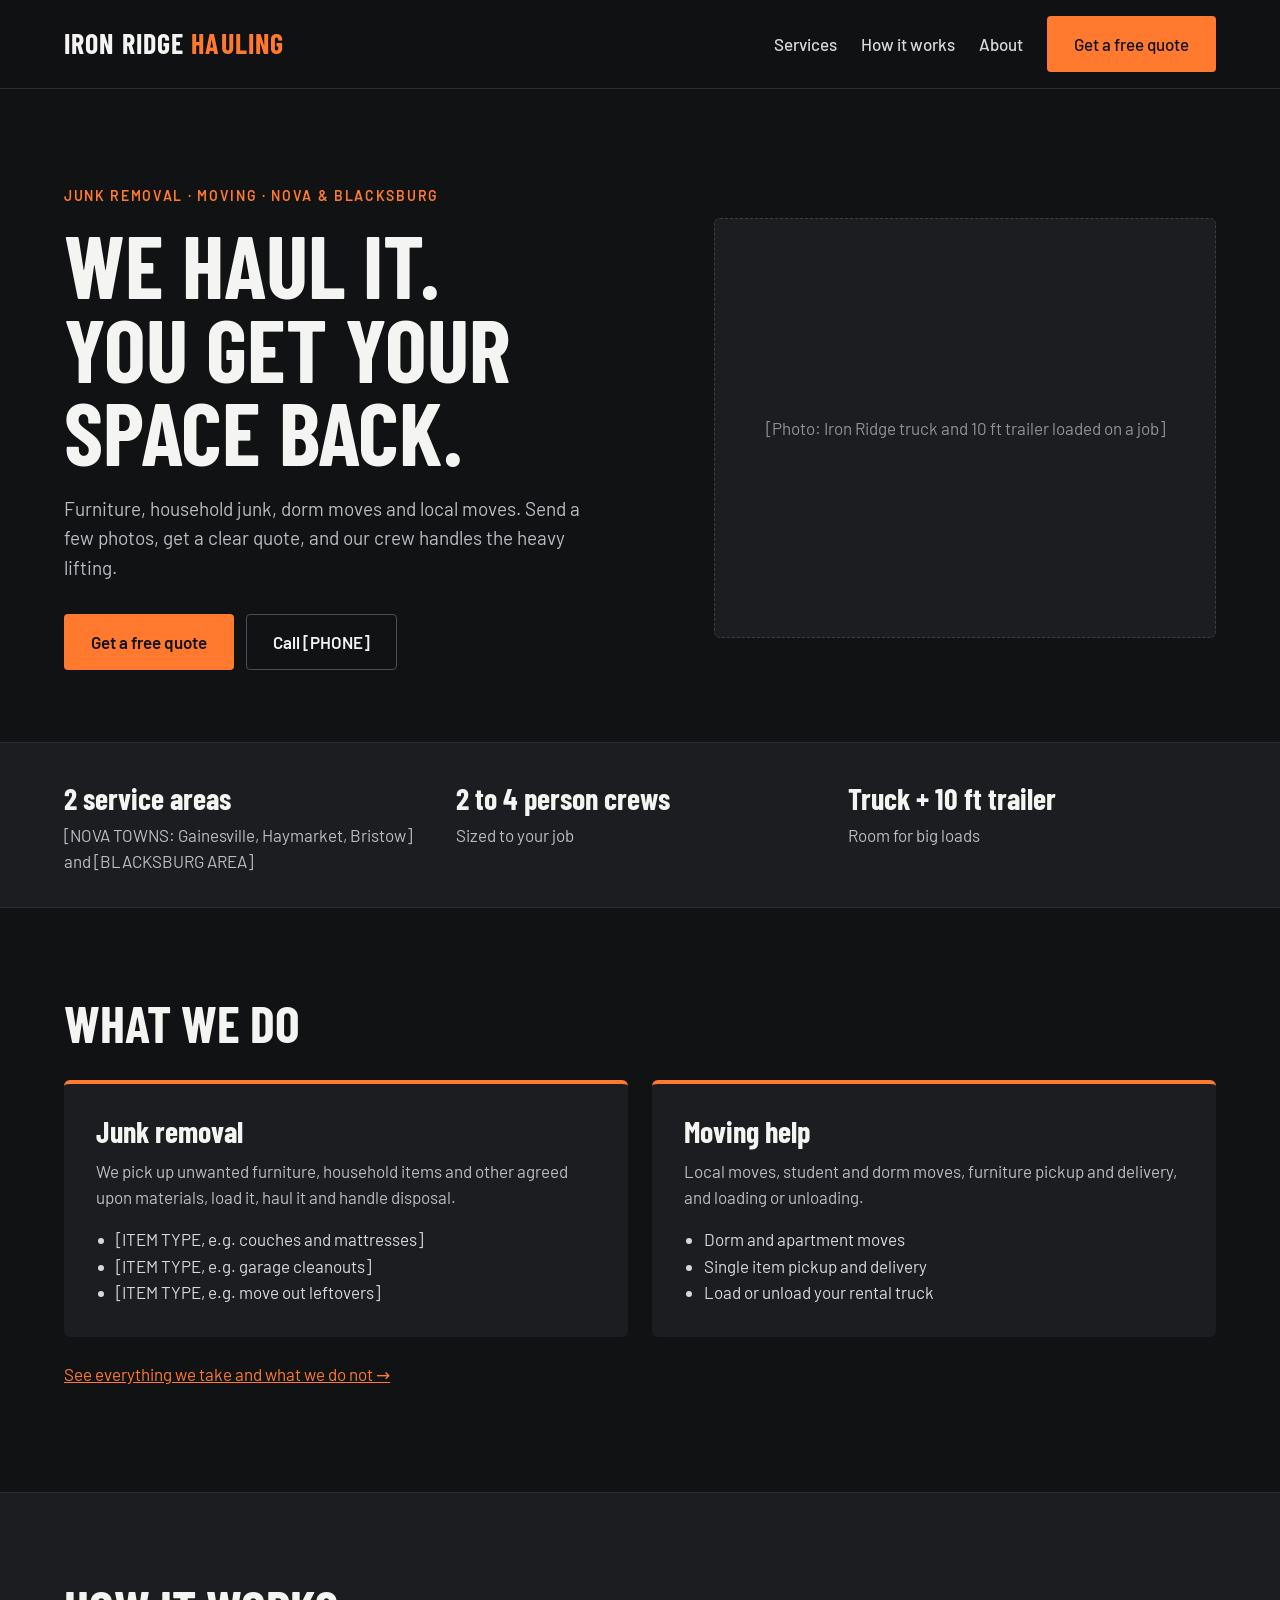
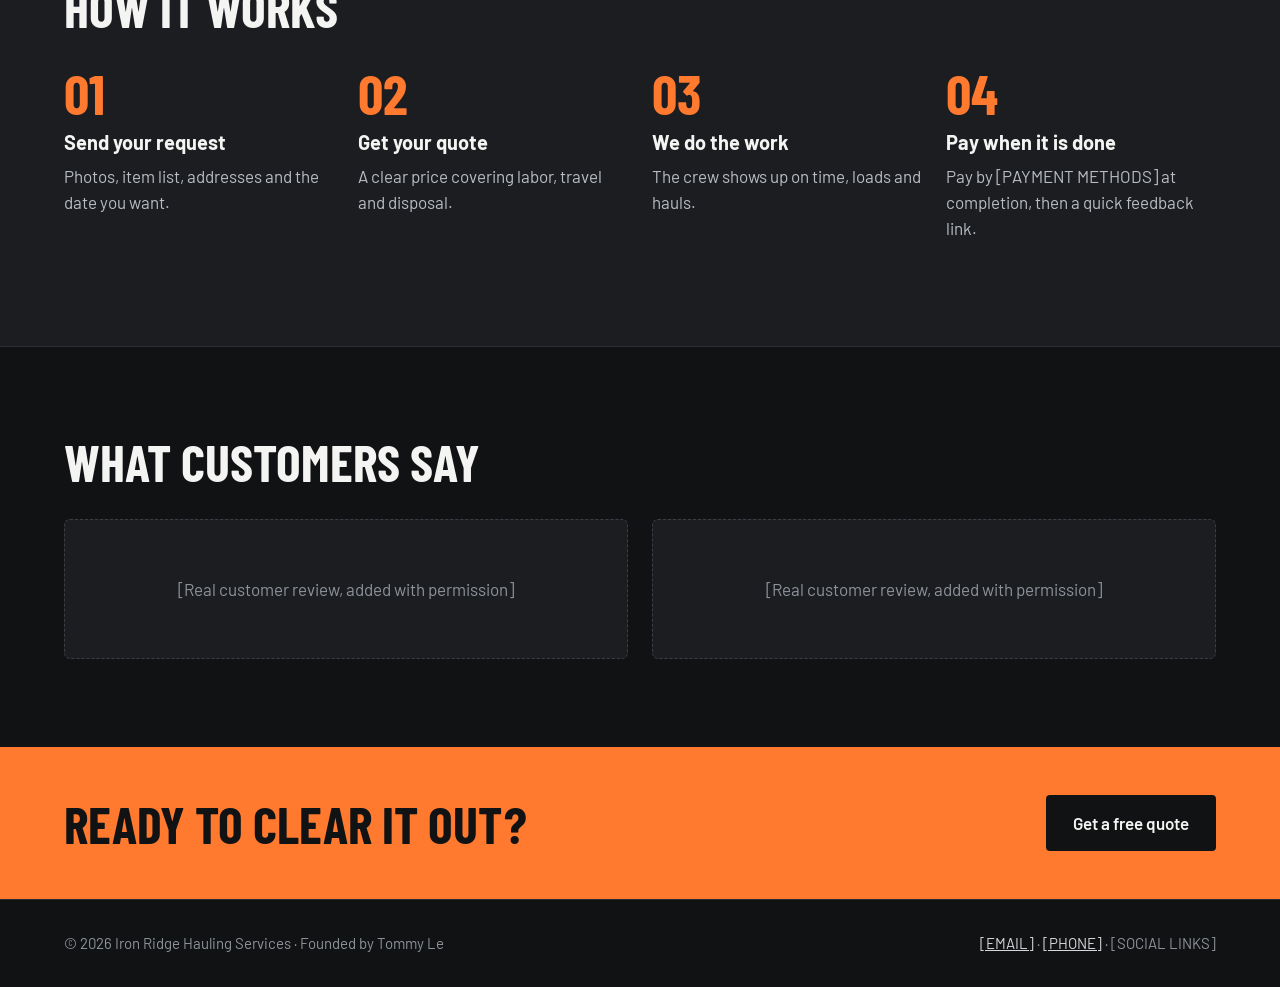
==== index.html @ e2ae2b60 "Initial Iron Ridge site" ====
<!doctype html>
<html lang="en">
<head>
  <meta charset="utf-8">
  <meta name="viewport" content="width=device-width, initial-scale=1">
  <title>Iron Ridge Hauling Services | Junk Removal and Moving</title>
  <meta name="description" content="Junk removal and moving help in Northern Virginia and Blacksburg. Send photos, get a clear quote, and let our crew handle the heavy lifting.">
  <link rel="preconnect" href="https://fonts.googleapis.com">
  <link rel="preconnect" href="https://fonts.gstatic.com" crossorigin>
  <link rel="stylesheet" href="https://fonts.googleapis.com/css2?family=Barlow+Condensed:wght@600;700&family=Barlow:wght@400;500;600&display=swap">
  <link rel="stylesheet" href="css/styles.css">
  <!-- ANALYTICS: paste the Cloudflare Web Analytics or Google Analytics snippet here on every page -->
</head>
<body>
<a class="skip" href="#main">Skip to content</a>
<header class="site-header">
  <div class="container">
    <a class="logo" href="index.html">IRON RIDGE <span>HAULING</span></a>
    <button class="nav-toggle" aria-expanded="false" aria-controls="site-nav">Menu</button>
    <nav class="site-nav" id="site-nav" aria-label="Main">
      <a href="services.html">Services</a>
      <a href="index.html#how">How it works</a>
      <a href="about.html">About</a>
      <a class="btn btn-primary" href="quote.html">Get a free quote</a>
    </nav>
  </div>
</header>

<main id="main">
  <section class="hero">
    <div class="container">
      <div class="hero-copy">
        <div class="eyebrow">Junk removal · Moving · NoVA &amp; Blacksburg</div>
        <h1>We haul it.<br>You get your space back.</h1>
        <p>Furniture, household junk, dorm moves and local moves. Send a few photos, get a clear quote, and our crew handles the heavy lifting.</p>
        <div class="btn-row">
          <a class="btn btn-primary" href="quote.html">Get a free quote</a>
          <a class="btn btn-ghost" href="tel:[PHONE]">Call [PHONE]</a>
        </div>
      </div>
      <div class="hero-media">
        <!-- Replace with <img src="images/hero.jpg" alt="Iron Ridge truck and trailer loaded on a job"> -->
        <div class="placeholder">[Photo: Iron Ridge truck and 10 ft trailer loaded on a job]</div>
      </div>
    </div>
  </section>

  <section class="section alt" aria-label="At a glance" style="padding:0">
    <div class="container"><div class="stats">
      <div><div class="stat-title">2 service areas</div><div class="muted">[NOVA TOWNS: Gainesville, Haymarket, Bristow] and [BLACKSBURG AREA]</div></div>
      <div><div class="stat-title">2 to 4 person crews</div><div class="muted">Sized to your job</div></div>
      <div><div class="stat-title">Truck + 10 ft trailer</div><div class="muted">Room for big loads</div></div>
    </div></div>
  </section>

  <section class="section" id="services">
    <div class="container">
      <h2>What we do</h2>
      <div class="grid-2">
        <div class="card">
          <h3>Junk removal</h3>
          <p class="muted">We pick up unwanted furniture, household items and other agreed upon materials, load it, haul it and handle disposal.</p>
          <ul><li>[ITEM TYPE, e.g. couches and mattresses]</li><li>[ITEM TYPE, e.g. garage cleanouts]</li><li>[ITEM TYPE, e.g. move out leftovers]</li></ul>
        </div>
        <div class="card">
          <h3>Moving help</h3>
          <p class="muted">Local moves, student and dorm moves, furniture pickup and delivery, and loading or unloading.</p>
          <ul><li>Dorm and apartment moves</li><li>Single item pickup and delivery</li><li>Load or unload your rental truck</li></ul>
        </div>
      </div>
      <p style="margin-top:24px"><a href="services.html">See everything we take and what we do not →</a></p>
    </div>
  </section>

  <section class="section alt" id="how">
    <div class="container">
      <h2>How it works</h2>
      <div class="grid-4">
        <div class="step"><div class="step-num">01</div><h3>Send your request</h3><p>Photos, item list, addresses and the date you want.</p></div>
        <div class="step"><div class="step-num">02</div><h3>Get your quote</h3><p>A clear price covering labor, travel and disposal.</p></div>
        <div class="step"><div class="step-num">03</div><h3>We do the work</h3><p>The crew shows up on time, loads and hauls.</p></div>
        <div class="step"><div class="step-num">04</div><h3>Pay when it is done</h3><p>Pay by [PAYMENT METHODS] at completion, then a quick feedback link.</p></div>
      </div>
    </div>
  </section>

  <section class="section" id="reviews">
    <div class="container">
      <h2>What customers say</h2>
      <div class="grid-2">
        <div class="placeholder" style="min-height:140px">[Real customer review, added with permission]</div>
        <div class="placeholder" style="min-height:140px">[Real customer review, added with permission]</div>
      </div>
    </div>
  </section>

  <section class="cta-band">
    <div class="container">
      <h2>Ready to clear it out?</h2>
      <a class="btn" href="quote.html">Get a free quote</a>
    </div>
  </section>
</main>

<footer class="site-footer">
  <div class="container">
    <div>© <span data-year></span> Iron Ridge Hauling Services · Founded by Tommy Le</div>
    <div><a href="mailto:[EMAIL]">[EMAIL]</a> · <a href="tel:[PHONE]">[PHONE]</a> · [SOCIAL LINKS]</div>
  </div>
</footer>
<script src="js/main.js"></script>
</body>
</html>
---- css/styles.css ----
/* Iron Ridge Hauling Services — "Heavy Duty" theme */
:root {
  --bg: #111214;
  --surface: #1B1D21;
  --surface-2: #23262B;
  --line: #2A2D33;
  --line-strong: #3A3E45;
  --text: #F4F4F2;
  --text-2: #D6D8DB;
  --muted: #B9BDC3;
  --faint: #8E939A;
  --accent: #FF7A2F;
  --accent-hover: #FF9A5C;
  --on-accent: #111214;
  --ok: #4ADE80;
  --warn: #FACC15;
  --danger: #F87171;
  --radius: 6px;
  --max: 1200px;
  --display: "Barlow Condensed", "Arial Narrow", sans-serif;
  --body: "Barlow", system-ui, -apple-system, sans-serif;
}

* { box-sizing: border-box; }
[hidden] { display: none !important; }
html { scroll-behavior: smooth; }
body {
  margin: 0;
  background: var(--bg);
  color: var(--text);
  font-family: var(--body);
  font-size: 17px;
  line-height: 1.55;
}
img { max-width: 100%; display: block; }
a { color: var(--accent); }
a:hover { color: var(--accent-hover); }
h1, h2, h3 { font-family: var(--display); line-height: 1; margin: 0; }
h2 { font-size: clamp(36px, 5vw, 52px); text-transform: uppercase; margin-bottom: 32px; }
h3 { font-size: 30px; }
p { margin: 0 0 16px; }
.muted { color: var(--muted); }
.container { max-width: var(--max); margin: 0 auto; padding: 0 24px; }
.section { padding: 88px 0; }
.section.alt { background: var(--surface); border-top: 1px solid var(--line); border-bottom: 1px solid var(--line); }
.eyebrow { color: var(--accent); font-weight: 600; letter-spacing: 0.12em; font-size: 14px; text-transform: uppercase; }
.skip { position: absolute; left: -999px; }
.skip:focus { left: 16px; top: 16px; background: var(--accent); color: var(--on-accent); padding: 8px 12px; z-index: 10; }

/* Buttons */
.btn {
  display: inline-flex; align-items: center; justify-content: center;
  min-height: 48px; padding: 14px 26px;
  border-radius: 4px; font-weight: 600; font-size: 17px;
  text-decoration: none; border: 1px solid transparent; cursor: pointer;
  font-family: var(--body);
}
.btn-primary { background: var(--accent); color: var(--on-accent); }
.btn-primary:hover { background: var(--accent-hover); color: var(--on-accent); }
.btn-ghost { border-color: #4A4E55; color: var(--text); background: transparent; }
.btn-ghost:hover { border-color: var(--text-2); color: var(--text); }
.btn-row { display: flex; flex-wrap: wrap; gap: 12px; }
:focus-visible { outline: 3px solid var(--accent); outline-offset: 2px; }

/* Header */
.site-header { border-bottom: 1px solid var(--line); position: sticky; top: 0; background: rgba(17,18,20,0.96); z-index: 5; }
.site-header .container { display: flex; align-items: center; justify-content: space-between; gap: 16px; padding-top: 16px; padding-bottom: 16px; flex-wrap: wrap; }
.logo { font-family: var(--display); font-weight: 700; font-size: 28px; letter-spacing: 0.04em; color: var(--text); text-decoration: none; }
.logo span { color: var(--accent); }
.logo:hover { color: var(--text); }
.nav-toggle { display: none; background: none; border: 1px solid var(--line-strong); color: var(--text); min-height: 44px; min-width: 44px; border-radius: 4px; font-size: 15px; padding: 0 12px; }
.site-nav { display: flex; align-items: center; gap: 24px; flex-wrap: wrap; }
.site-nav a { color: var(--text-2); text-decoration: none; font-weight: 500; }
.site-nav a:hover, .site-nav a[aria-current="page"] { color: var(--text); }
.site-nav a.btn-primary { color: var(--on-accent); }
@media (max-width: 760px) {
  .nav-toggle { display: inline-flex; align-items: center; }
  .site-nav { display: none; width: 100%; flex-direction: column; align-items: stretch; gap: 4px; }
  .site-nav.open { display: flex; }
  .site-nav a { padding: 10px 0; }
}

/* Hero */
.hero { padding: 96px 0 72px; }
.hero .container { display: flex; flex-wrap: wrap; gap: 48px; align-items: center; }
.hero-copy { flex: 1 1 520px; min-width: 0; }
.hero h1 { font-size: clamp(48px, 7vw, 88px); line-height: 0.95; text-transform: uppercase; margin: 16px 0 20px; }
.hero p { font-size: 19px; color: var(--muted); max-width: 540px; margin-bottom: 32px; }
.hero-media { flex: 1 1 420px; min-width: 0; }
.placeholder {
  background: var(--surface); border: 1px dashed var(--line-strong); border-radius: var(--radius);
  color: var(--faint); display: flex; align-items: center; justify-content: center;
  text-align: center; padding: 24px; min-height: 260px;
}
.hero-media .placeholder { min-height: 420px; }

/* Stats strip */
.stats { display: grid; grid-template-columns: repeat(auto-fit, minmax(240px, 1fr)); gap: 24px; padding: 32px 0; }
.stat-title { font-family: var(--display); font-size: 30px; font-weight: 700; }

/* Cards and grids */
.grid-2 { display: grid; grid-template-columns: repeat(auto-fit, minmax(320px, 1fr)); gap: 24px; }
.grid-4 { display: grid; grid-template-columns: repeat(auto-fit, minmax(230px, 1fr)); gap: 24px; }
.card { background: var(--surface); border-radius: var(--radius); padding: 32px; border-top: 4px solid var(--accent); }
.section.alt .card { background: var(--surface-2); }
.card h3 { margin-bottom: 12px; }
.card ul { margin: 0; padding-left: 20px; color: var(--text-2); }
.step-num { font-family: var(--display); font-size: 56px; color: var(--accent); font-weight: 700; line-height: 1; }
.step h3 { font-family: var(--body); font-size: 20px; margin: 8px 0; line-height: 1.3; }
.step p { color: var(--muted); }

/* CTA band */
.cta-band { background: var(--accent); color: var(--on-accent); }
.cta-band .container { display: flex; flex-wrap: wrap; gap: 24px; align-items: center; justify-content: space-between; padding-top: 48px; padding-bottom: 48px; }
.cta-band h2 { margin: 0; color: var(--on-accent); }
.cta-band .btn { background: var(--bg); color: var(--text); }
.cta-band .btn:hover { background: #000; color: var(--text); }

/* Forms */
.form { background: var(--surface); padding: 32px; border-radius: var(--radius); display: grid; grid-template-columns: repeat(auto-fit, minmax(240px, 1fr)); gap: 18px; }
.field { display: flex; flex-direction: column; gap: 6px; font-weight: 500; }
.field.full { grid-column: 1 / -1; }
.field small { color: var(--faint); font-weight: 400; }
.input, .form input[type="text"], .form input[type="email"], .form input[type="tel"], .form input[type="date"], .form input[type="password"], .form input[type="number"], .form select, .form textarea {
  background: var(--bg); border: 1px solid var(--line-strong); color: var(--text);
  padding: 12px; border-radius: 4px; font: inherit; min-height: 48px; width: 100%;
}
.form textarea { min-height: 110px; resize: vertical; }
.form input[type="file"] { color: var(--muted); }
.form .btn { grid-column: 1 / -1; font-size: 18px; min-height: 54px; }
.req { color: var(--accent); }
.form-msg { grid-column: 1 / -1; padding: 12px 14px; border-radius: 4px; display: none; }
.form-msg.show { display: block; }
.form-msg.error { background: rgba(248,113,113,0.12); border: 1px solid var(--danger); color: #FECACA; }
.form-msg.info { background: rgba(250,204,21,0.1); border: 1px solid var(--warn); color: #FEF08A; }
.quote-layout { display: flex; flex-wrap: wrap; gap: 48px; }
.quote-layout > div:first-child { flex: 1 1 320px; min-width: 0; }
.quote-layout > .form { flex: 2 1 560px; min-width: 0; }

/* Footer */
.site-footer { border-top: 1px solid var(--line); color: var(--faint); font-size: 15px; }
.site-footer .container { display: flex; flex-wrap: wrap; justify-content: space-between; gap: 16px; padding-top: 32px; padding-bottom: 32px; }
.site-footer a { color: var(--text-2); }

/* Page header (inner pages) */
.page-head { padding: 72px 0 24px; }
.page-head h1 { font-size: clamp(44px, 6vw, 72px); text-transform: uppercase; margin-top: 12px; }

/* FAQ */
details { background: var(--surface); border-radius: var(--radius); padding: 18px 22px; margin-bottom: 12px; }
summary { cursor: pointer; font-weight: 600; font-size: 18px; }
details p { margin: 12px 0 0; color: var(--muted); }
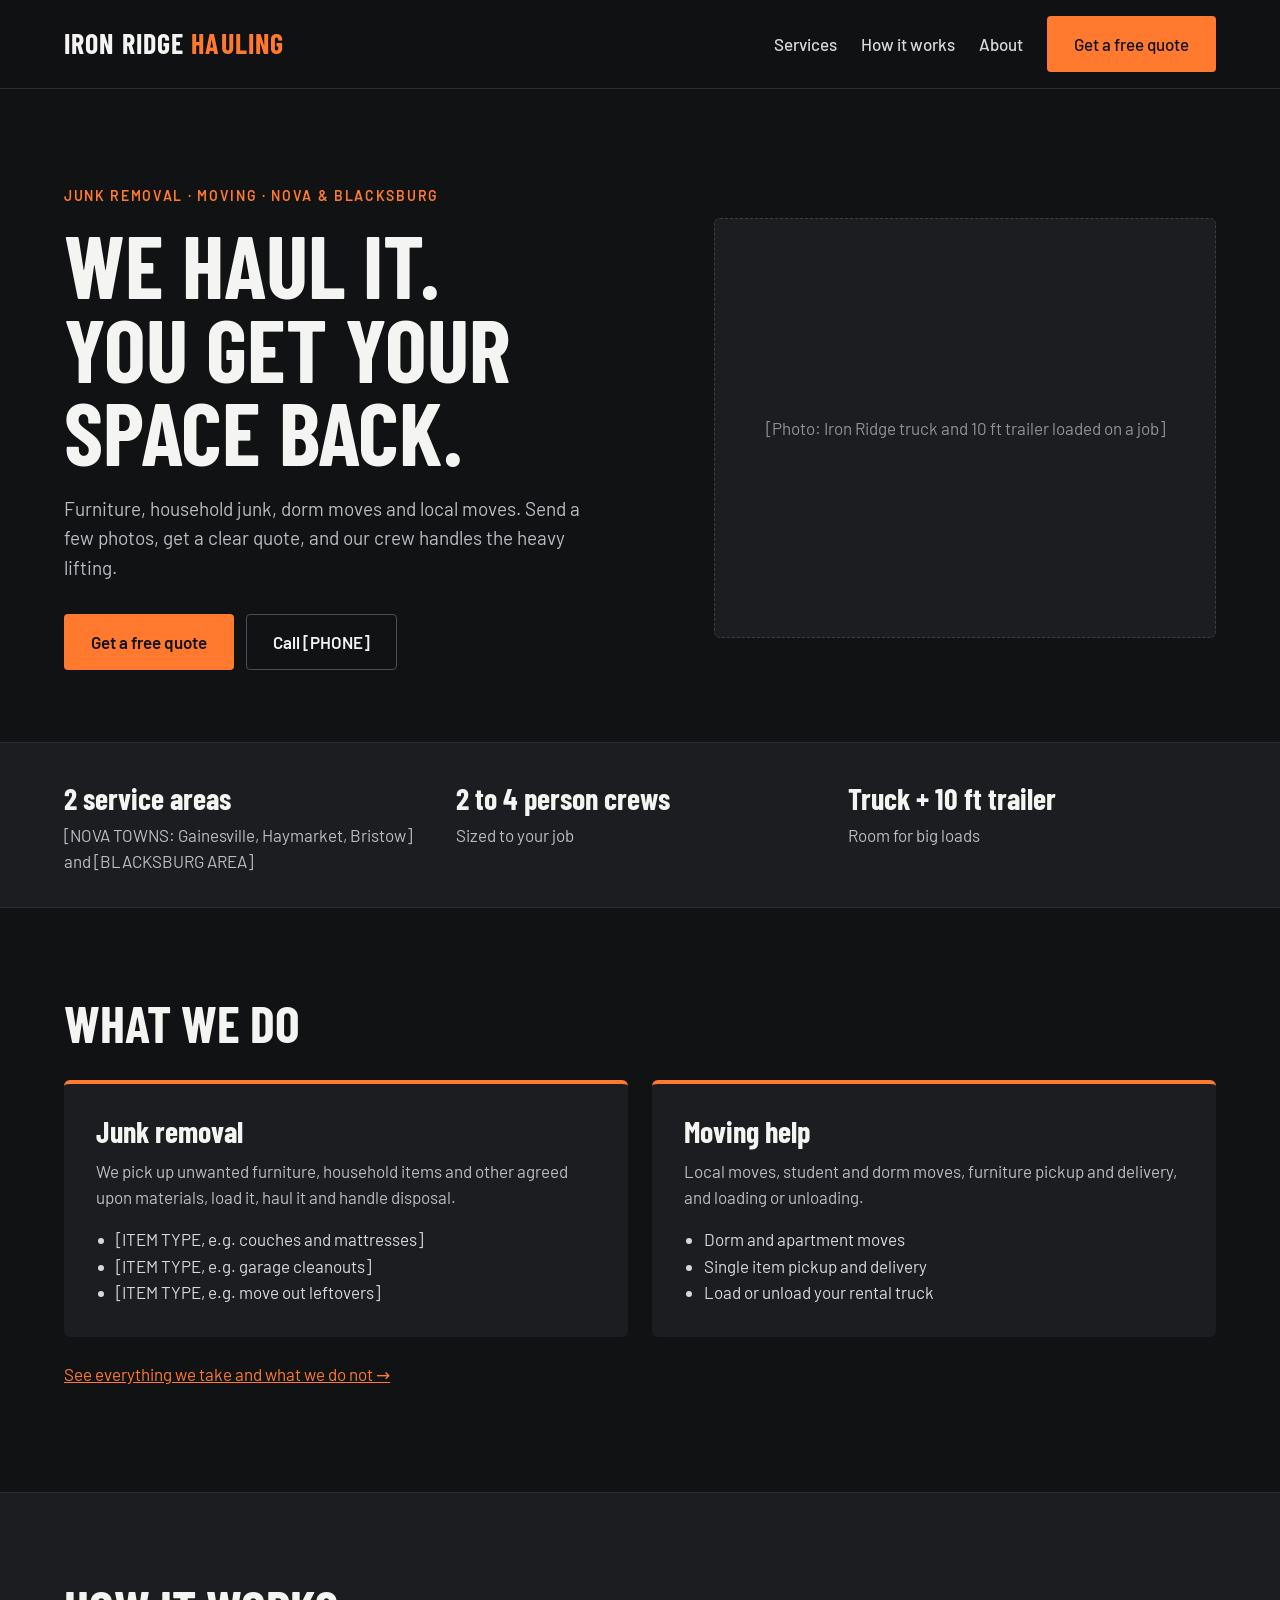
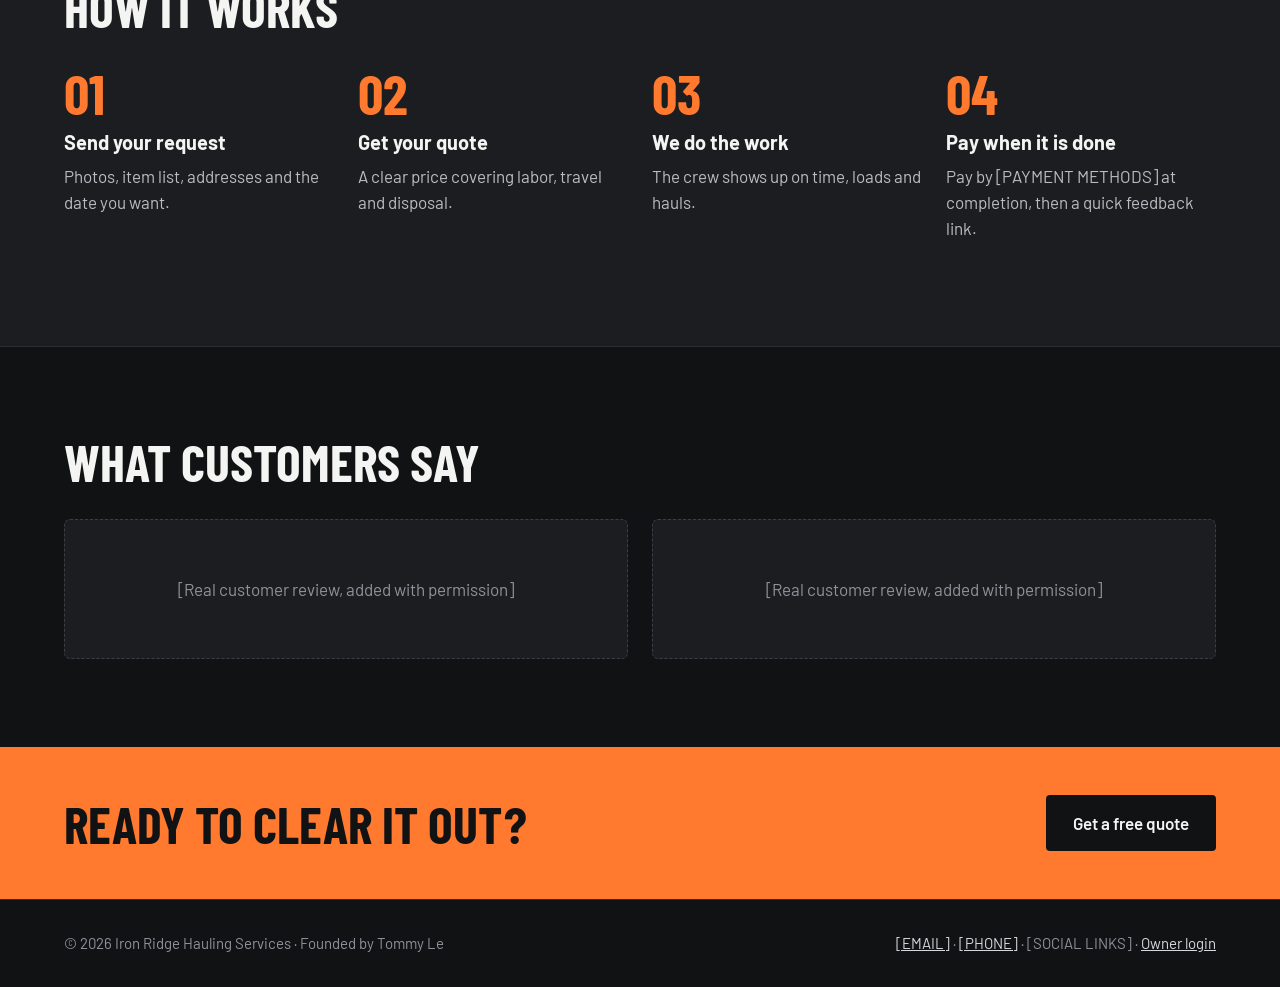
==== commit baf8c1b3: "Add owner login link to footer" ====
--- a/index.html
+++ b/index.html
@@ -105,7 +105,7 @@
 <footer class="site-footer">
   <div class="container">
     <div>© <span data-year></span> Iron Ridge Hauling Services · Founded by Tommy Le</div>
-    <div><a href="mailto:[EMAIL]">[EMAIL]</a> · <a href="tel:[PHONE]">[PHONE]</a> · [SOCIAL LINKS]</div>
+    <div><a href="mailto:[EMAIL]">[EMAIL]</a> · <a href="tel:[PHONE]">[PHONE]</a> · [SOCIAL LINKS] · <a href="admin/">Owner login</a></div>
   </div>
 </footer>
 <script src="js/main.js"></script>
